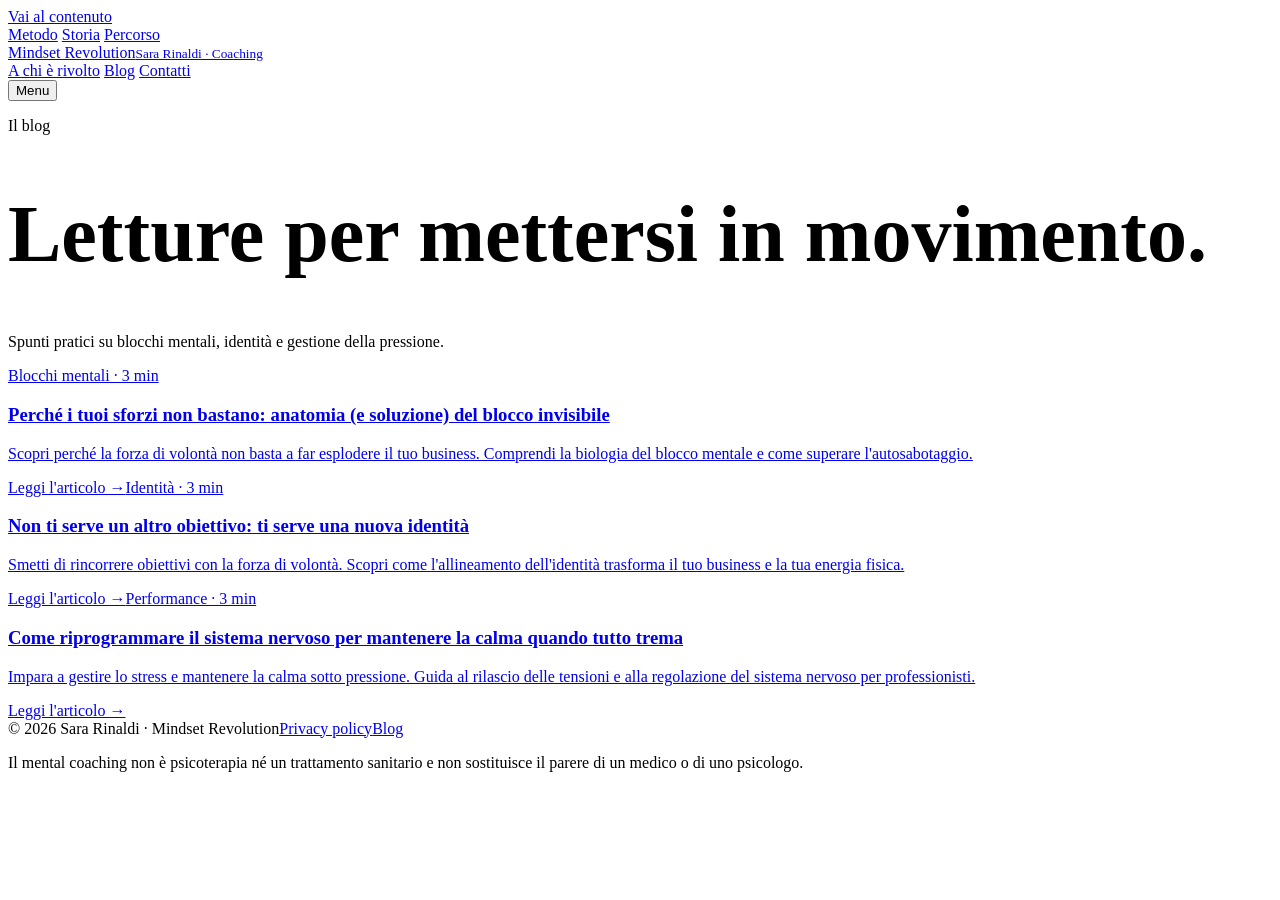
==== public/blog/index.html @ 10ade78d "Add files via upload" ====
<!doctype html>
<html lang="it">
<head>
<meta charset="utf-8">
<meta name="viewport" content="width=device-width, initial-scale=1, viewport-fit=cover">
<title>Blog · Mindset Revolution</title>
<meta name="description" content="Articoli di mental coaching su blocchi mentali, identità e gestione della pressione, per professionisti, imprenditori e atleti.">
<meta name="robots" content="noindex, nofollow">
<link rel="canonical" href="https://sararinaldimentalcoach.com/blog/">
<meta name="theme-color" content="#f7f7fb">
<link rel="icon" href="/favicon.svg" type="image/svg+xml">
<link rel="apple-touch-icon" href="/apple-touch-icon.png">
<meta property="og:type" content="website">
<meta property="og:locale" content="it_IT">
<meta property="og:site_name" content="Mindset Revolution">
<meta property="og:title" content="Blog · Mindset Revolution">
<meta property="og:description" content="Articoli di mental coaching su blocchi mentali, identità e gestione della pressione, per professionisti, imprenditori e atleti.">
<meta property="og:url" content="https://sararinaldimentalcoach.com/blog/">
<meta property="og:image" content="https://sararinaldimentalcoach.com/img/og.png">
<meta property="og:image:width" content="1200">
<meta property="og:image:height" content="630">
<meta name="twitter:card" content="summary_large_image">
<link rel="preload" href="/fonts/jost-latin-wght-normal.woff2" as="font" type="font/woff2" crossorigin>
<link rel="preload" href="/fonts/dm-sans-latin-wght-normal.woff2" as="font" type="font/woff2" crossorigin>
<link rel="stylesheet" href="/style.css">
</head>
<body>
<a class="skip" href="#main">Vai al contenuto</a>
<header class="top">
  <div class="wrap hdr">
    <nav class="l" aria-label="Principale">
      <a href="/#metodo">Metodo</a>
      <a href="/#storia">Storia</a>
      <a href="/#percorso">Percorso</a>
    </nav>
    <a class="brand" href="/">Mindset Revolution<small>Sara Rinaldi · Coaching</small></a>
    <nav class="r" aria-label="Secondaria">
      <a href="/#perchi">A chi è rivolto</a>
      <a href="/blog/" aria-current="page">Blog</a>
      <a href="/#contatti" class="cta">Contatti</a>
    </nav>
    <button class="menu-btn" id="menuBtn" type="button" aria-expanded="false" aria-controls="mnav"><span>Menu</span><i aria-hidden="true"></i></button>
  </div>
  <nav class="mnav" id="mnav" aria-label="Menu" hidden>
    <a class="l" href="/#metodo">Metodo</a>
    <a class="l" href="/#storia">Storia</a>
    <a class="l" href="/#percorso">Percorso</a>
    <a class="l" href="/#perchi">A chi è rivolto</a>
    <a class="l" href="/blog/">Blog</a>
    <a class="btn" href="/#contatti">Prenota la sessione gratuita</a>
  </nav>
</header>
<main id="main" class="wrap page">
  <div class="head">
    <p class="label">Il blog</p>
    <h1 style="font-size:clamp(40px,7vw,80px)">Letture per mettersi in movimento.</h1>
    <p>Spunti pratici su blocchi mentali, identità e gestione della pressione.</p>
  </div>
  <div class="cards list"><a class="card" href="/blog/costo-nascosto-autosabotaggio-blocco-mentale"><span class="k">Blocchi mentali · 3 min</span><h3>Perché i tuoi sforzi non bastano: anatomia (e soluzione) del blocco invisibile</h3><p>Scopri perché la forza di volontà non basta a far esplodere il tuo business. Comprendi la biologia del blocco mentale e come superare l'autosabotaggio.</p><span class="go">Leggi l'articolo →</span></a><a class="card" href="/blog/riprogrammare-identita-successo-business"><span class="k">Identità · 3 min</span><h3>Non ti serve un altro obiettivo: ti serve una nuova identità</h3><p>Smetti di rincorrere obiettivi con la forza di volontà. Scopri come l'allineamento dell'identità trasforma il tuo business e la tua energia fisica.</p><span class="go">Leggi l'articolo →</span></a><a class="card" href="/blog/riprogrammare-sistema-nervoso-performance"><span class="k">Performance · 3 min</span><h3>Come riprogrammare il sistema nervoso per mantenere la calma quando tutto trema</h3><p>Impara a gestire lo stress e mantenere la calma sotto pressione. Guida al rilascio delle tensioni e alla regolazione del sistema nervoso per professionisti.</p><span class="go">Leggi l'articolo →</span></a></div>
</main>
<footer class="sitefoot">
  <div class="row"><span>© 2026 Sara Rinaldi · Mindset Revolution</span><a href="/privacy">Privacy policy</a><a href="/blog/">Blog</a></div>
  
  <p class="note">Il mental coaching non è psicoterapia né un trattamento sanitario e non sostituisce il parere di un medico o di uno psicologo.</p>
</footer>
<script src="/site.js" defer></script>
</body>
</html>
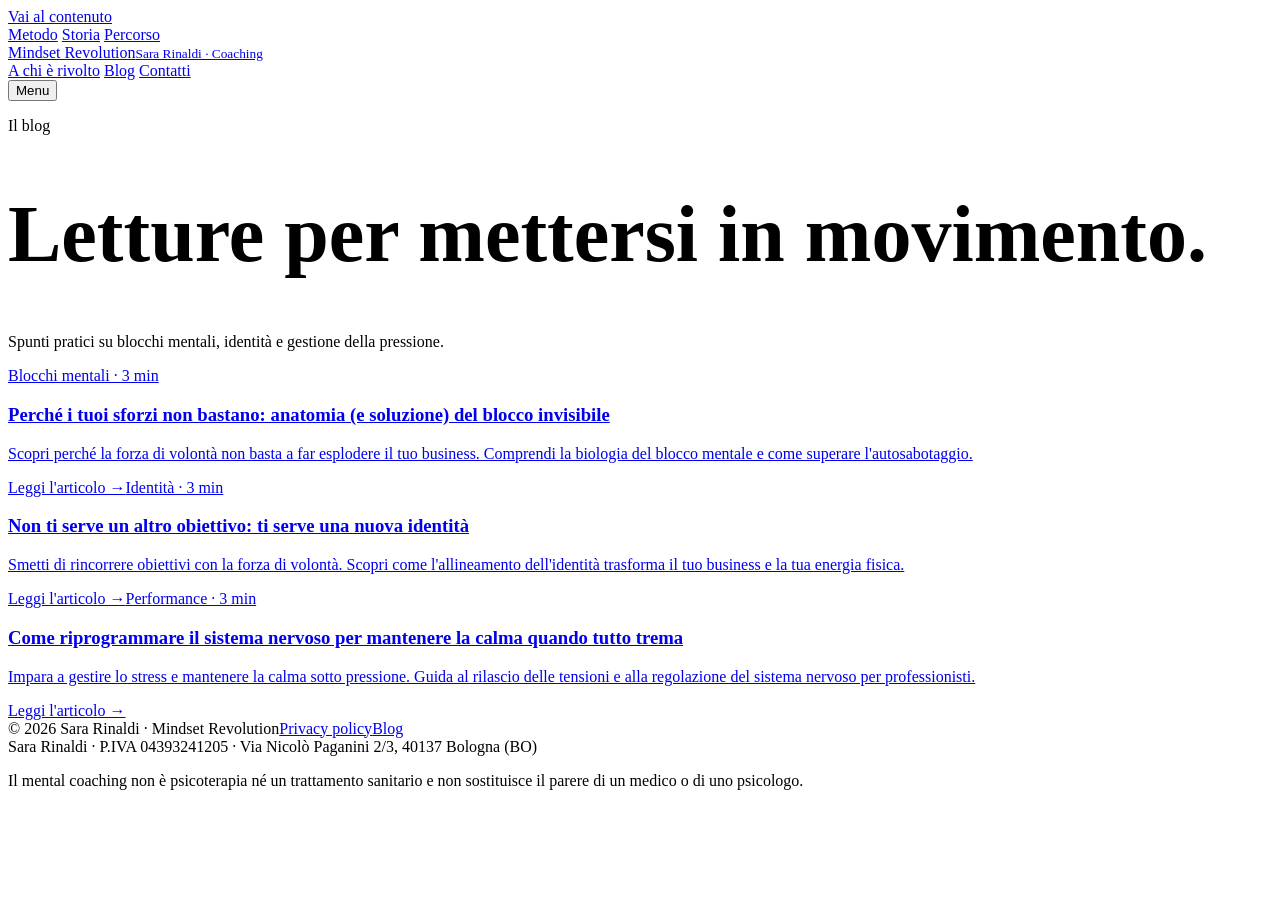
==== commit 224933a8: "Add files via upload" ====
--- a/public/blog/index.html
+++ b/public/blog/index.html
@@ -5,7 +5,7 @@
 <meta name="viewport" content="width=device-width, initial-scale=1, viewport-fit=cover">
 <title>Blog · Mindset Revolution</title>
 <meta name="description" content="Articoli di mental coaching su blocchi mentali, identità e gestione della pressione, per professionisti, imprenditori e atleti.">
-<meta name="robots" content="noindex, nofollow">
+<meta name="robots" content="index, follow">
 <link rel="canonical" href="https://sararinaldimentalcoach.com/blog/">
 <meta name="theme-color" content="#f7f7fb">
 <link rel="icon" href="/favicon.svg" type="image/svg+xml">
@@ -22,6 +22,7 @@
 <meta name="twitter:card" content="summary_large_image">
 <link rel="preload" href="/fonts/jost-latin-wght-normal.woff2" as="font" type="font/woff2" crossorigin>
 <link rel="preload" href="/fonts/dm-sans-latin-wght-normal.woff2" as="font" type="font/woff2" crossorigin>
+<script>try{if("IntersectionObserver"in window&&!matchMedia("(prefers-reduced-motion: reduce)").matches)document.documentElement.classList.add("anim")}catch(e){}</script>
 <link rel="stylesheet" href="/style.css">
 </head>
 <body>
@@ -60,7 +61,7 @@
 </main>
 <footer class="sitefoot">
   <div class="row"><span>© 2026 Sara Rinaldi · Mindset Revolution</span><a href="/privacy">Privacy policy</a><a href="/blog/">Blog</a></div>
-  
+  <div>Sara Rinaldi · P.IVA 04393241205 · Via Nicolò Paganini 2/3, 40137 Bologna (BO)</div>
   <p class="note">Il mental coaching non è psicoterapia né un trattamento sanitario e non sostituisce il parere di un medico o di uno psicologo.</p>
 </footer>
 <script src="/site.js" defer></script>
